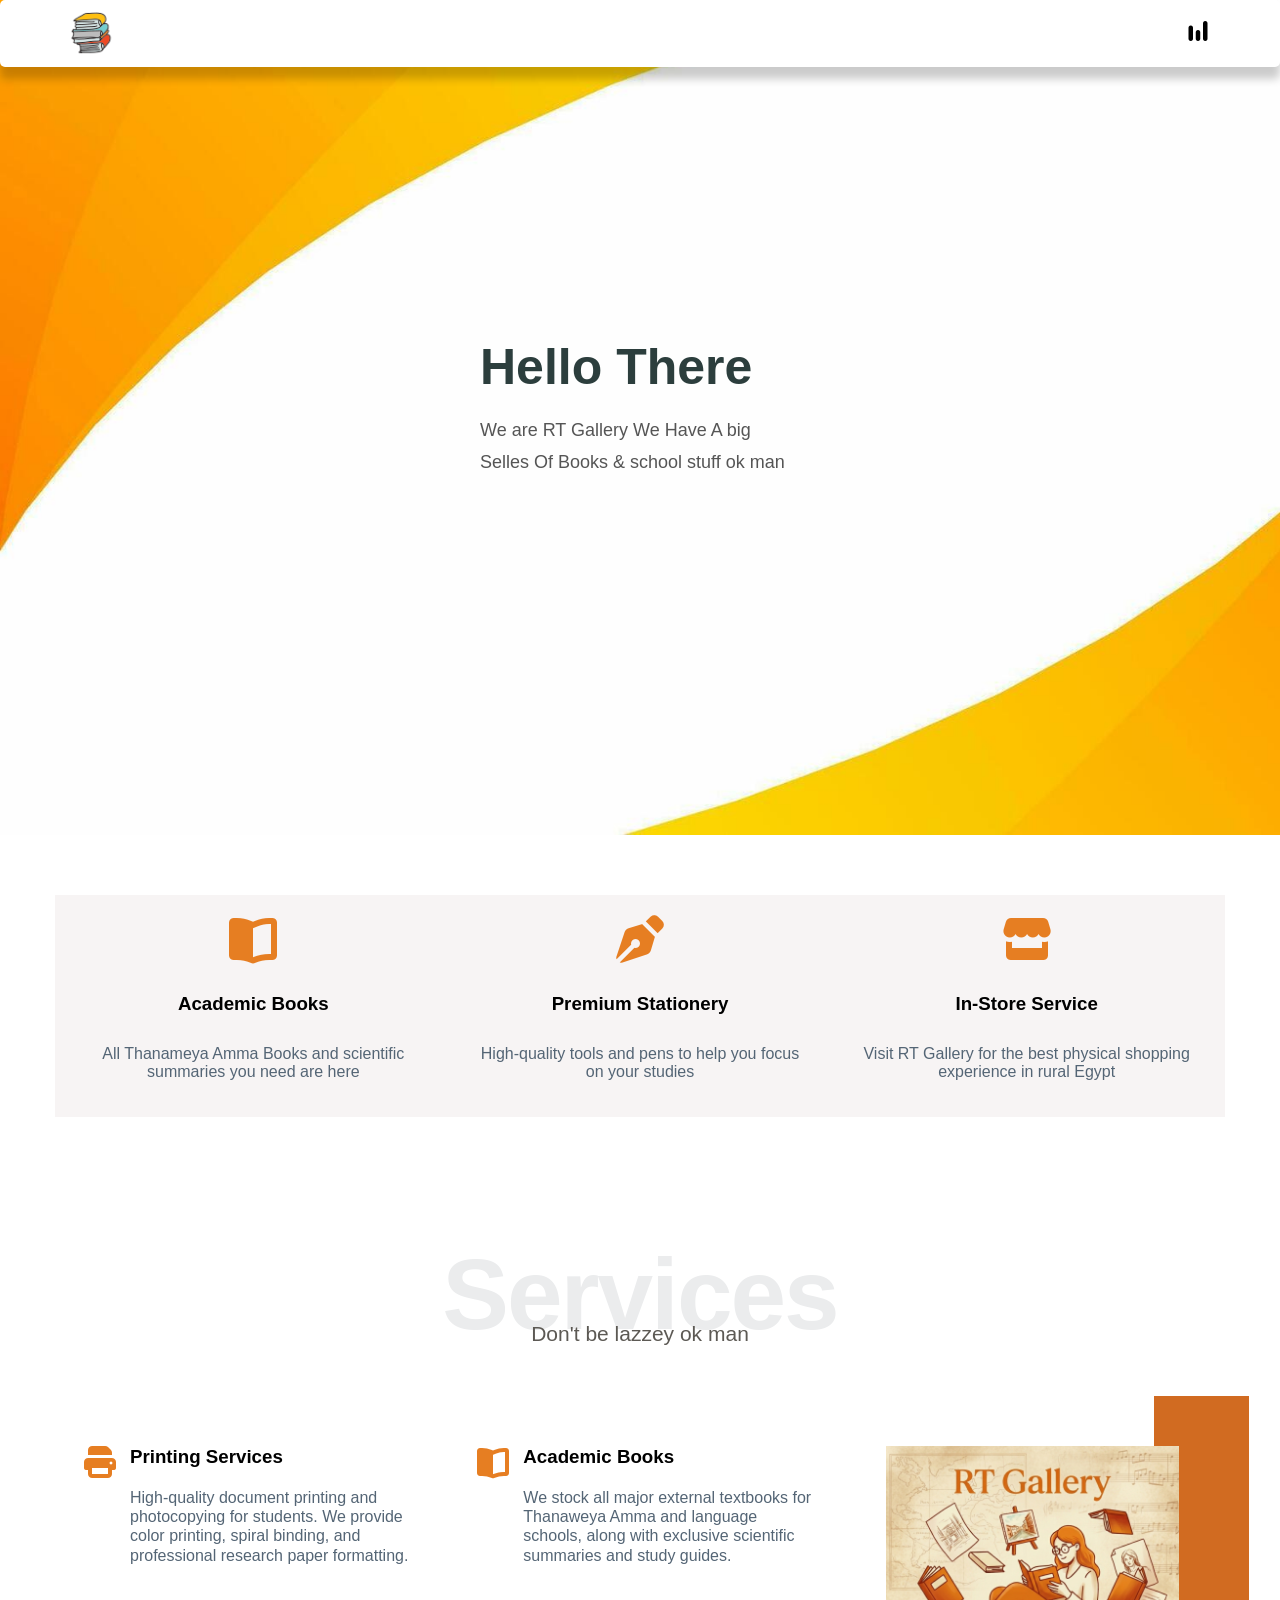
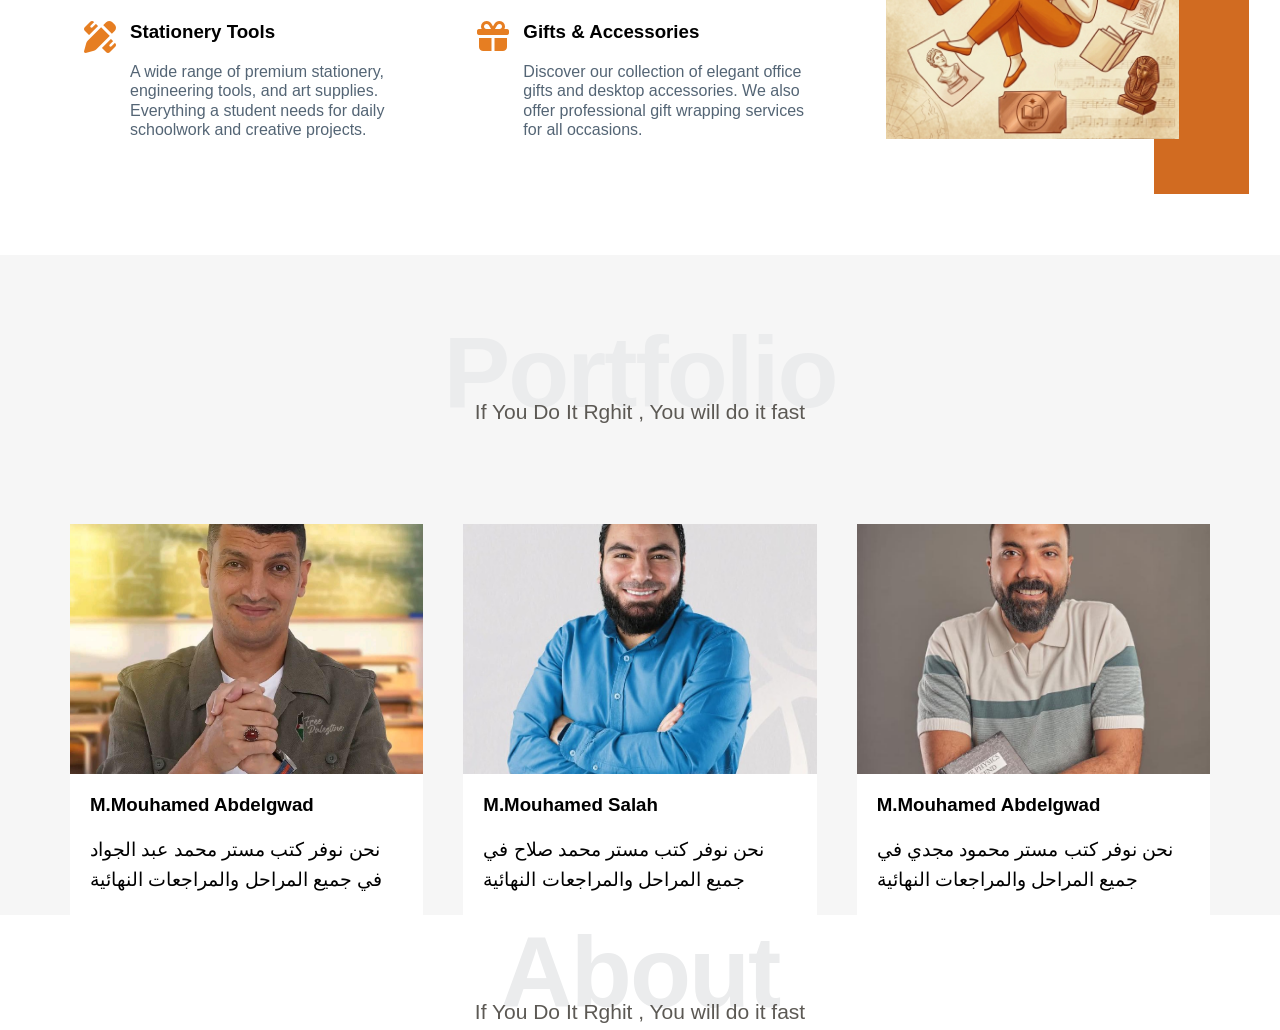
==== RT-Gallery/index.html @ 31377695 "Add files via upload" ====
<!doctype html>
<html lang="en">
  <head>
    <meta charset="UTF-8" />
    <meta name="viewport" content="width=device-width, initial-scale=1.0" />
    <title>1 firs site</title>
    <link rel="stylesheet" href="CSS/normaline.css" />
    <link rel="stylesheet" href="CSS/all.min.css">
    <link rel="stylesheet" href="CSS/Master.css" />
  </head>
  <body>
    <div class="header">
      <div class="container">
        <img src="Imgs/icon8.png" alt="" class="logo" />
        <div class="linkes">
          <img src="Imgs/icon7.png" alt="" class="logo2" />
          <ul class="ul">
            <li><a href="#services">Services</a></li>
            <li><a href="#portfolio">Portfolio</a></li>
            <li><a href="#about">About</a></li>
            <li><a href="contact">Contact</a></li>
          </ul>
        </div>
      </div>
    </div>
    <div class="landing">
      <div class="intro-text">
        <h1>Hello There</h1>
        <p>We are RT Gallery We Have A big Selles Of Books & school stuff ok man</p>
      </div>
    </div>
    <div class="features">
      <div class="container">
        <div class="feat">
          <i class="fas fa-book-open fa-3x"></i>
          <h3>Academic Books</h3>
        <p>All Thanameya Amma Books and scientific summaries you need are here</p>
        </div>
        <div class="feat">
          <i class="fas fa-pen-nib fa-3x"></i>
          <h3>Premium Stationery</h3>
        <p>High-quality tools and pens to help you focus on your studies</p>
        </div>
        <div class="feat">
          <i class="fas fa-store fa-3x"></i>
          <h3>In-Store Service</h3>
        <p>Visit RT Gallery for the best physical shopping experience in rural Egypt </p>
        </div>
      </div>
    </div>
    <div class="services">
      <div class="container">
        <h2 class="special-heading">Services</h2>
        <p class="services-p">Don't be lazzey ok man </p>
        <div class="services-content">
          <div class="col">
            <div class="srv">
              <i class="fas fa-print fa-2x"></i>
              <div class="text">
                <h3>Printing Services</h3>
                <p>High-quality document printing and photocopying for students. We provide color printing, spiral binding, and professional research paper formatting.</p>
                </div>
            </div>
            <div class="srv">
              <i class="fas fa-pencil-ruler fa-2x"></i>
              <div class="text">
                <h3>Stationery Tools</h3>
                <p>A wide range of premium stationery, engineering tools, and art supplies. Everything a student needs for daily schoolwork and creative projects.</p>
                </div>
            </div>
          </div>
          <div class="col">
            <div class="srv">
              <i class="fas fa-book-open fa-2x"></i>
              <div class="text">
                <h3>Academic Books</h3>
                <p>We stock all major external textbooks for Thanaweya Amma and language schools, along with exclusive scientific summaries and study guides.</p>
                </div>
            </div>
            <div class="srv">
              <i class="fas fa-gift fa-2x"></i>
              <div class="text">
                <h3>Gifts & Accessories</h3>
                <p>Discover our collection of elegant office gifts and desktop accessories. We also offer professional gift wrapping services for all occasions.</p>
                </div>
            </div>
          </div>
          <div class="col">
            <div class="image images-c">
              <img  src="Imgs/services.jpg" alt="">
            </div>
          </div>
        </div>
      </div>
    </div>
    <div class="portfolio">
      <div class="container">
        <h2 class="special-heading">Portfolio</h2>
        <p >If You Do It Rghit , You will do it fast</p>
        <div class="portfolio-content">
          <div class="card">
            <img src="Imgs/AJ.jpg" alt="">
            <div class="info">
              <h3>M.Mouhamed Abdelgwad</h3>
              <p>نحن نوفر كتب مستر محمد عبد الجواد في جميع المراحل والمراجعات  النهائية</p>
            </div>
          </div>
          <div class="card">
            <img src="Imgs/MS.jpg" alt="">
            <div class="info">
              <h3>M.Mouhamed Salah</h3>
              <p>نحن نوفر كتب مستر محمد صلاح في جميع المراحل والمراجعات  النهائية</p>
            </div>
          </div>
          <div class="card">
            <img src="Imgs/MG.jpg" alt="">
            <div class="info">
              <h3>M.Mouhamed Abdelgwad</h3>
              <p>نحن نوفر كتب مستر محمود مجدي في جميع المراحل والمراجعات  النهائية</p>
            </div>
          </div>
        </div>
      </div>
    </div>
    <div class="about">
      <div class="container">
        <h2 class="special-heading">About</h2>
        <p >If You Do It Rghit , You will do it fast</p>
        <div class="about-content">
          
        </div>
      </div>
    </div>
  </body>
</html>
---- RT-Gallery/CSS/normaline.css ----
/*! normalize.css v8.0.1 | MIT License | github.com/necolas/normalize.css */

/* Document
   ========================================================================== */

/**
 * 1. Correct the line height in all browsers.
 * 2. Prevent adjustments of font size after orientation changes in iOS.
 */

html {
  line-height: 1.15; /* 1 */
  -webkit-text-size-adjust: 100%; /* 2 */
}

/* Sections
   ========================================================================== */

/**
 * Remove the margin in all browsers.
 */

body {
  margin: 0;
}

/**
 * Render the `main` element consistently in IE.
 */

main {
  display: block;
}

/**
 * Correct the font size and margin on `h1` elements within `section` and
 * `article` contexts in Chrome, Firefox, and Safari.
 */

h1 {
  font-size: 2em;
  margin: 0.67em 0;
}

/* Grouping content
   ========================================================================== */

/**
 * 1. Add the correct box sizing in Firefox.
 * 2. Show the overflow in Edge and IE.
 */

hr {
  box-sizing: content-box; /* 1 */
  height: 0; /* 1 */
  overflow: visible; /* 2 */
}

/**
 * 1. Correct the inheritance and scaling of font size in all browsers.
 * 2. Correct the odd `em` font sizing in all browsers.
 */

pre {
  font-family: monospace, monospace; /* 1 */
  font-size: 1em; /* 2 */
}

/* Text-level semantics
   ========================================================================== */

/**
 * Remove the gray background on active links in IE 10.
 */

a {
  background-color: transparent;
}

/**
 * 1. Remove the bottom border in Chrome 57-
 * 2. Add the correct text decoration in Chrome, Edge, IE, Opera, and Safari.
 */

abbr[title] {
  border-bottom: none; /* 1 */
  text-decoration: underline; /* 2 */
  text-decoration: underline dotted; /* 2 */
}

/**
 * Add the correct font weight in Chrome, Edge, and Safari.
 */

b,
strong {
  font-weight: bolder;
}

/**
 * 1. Correct the inheritance and scaling of font size in all browsers.
 * 2. Correct the odd `em` font sizing in all browsers.
 */

code,
kbd,
samp {
  font-family: monospace, monospace; /* 1 */
  font-size: 1em; /* 2 */
}

/**
 * Add the correct font size in all browsers.
 */

small {
  font-size: 80%;
}

/**
 * Prevent `sub` and `sup` elements from affecting the line height in
 * all browsers.
 */

sub,
sup {
  font-size: 75%;
  line-height: 0;
  position: relative;
  vertical-align: baseline;
}

sub {
  bottom: -0.25em;
}

sup {
  top: -0.5em;
}

/* Embedded content
   ========================================================================== */

/**
 * Remove the border on images inside links in IE 10.
 */

img {
  border-style: none;
}

/* Forms
   ========================================================================== */

/**
 * 1. Change the font styles in all browsers.
 * 2. Remove the margin in Firefox and Safari.
 */

button,
input,
optgroup,
select,
textarea {
  font-family: inherit; /* 1 */
  font-size: 100%; /* 1 */
  line-height: 1.15; /* 1 */
  margin: 0; /* 2 */
}

/**
 * Show the overflow in IE.
 * 1. Show the overflow in Edge.
 */

button,
input {
  /* 1 */
  overflow: visible;
}

/**
 * Remove the inheritance of text transform in Edge, Firefox, and IE.
 * 1. Remove the inheritance of text transform in Firefox.
 */

button,
select {
  /* 1 */
  text-transform: none;
}

/**
 * Correct the inability to style clickable types in iOS and Safari.
 */

button,
[type="button"],
[type="reset"],
[type="submit"] {
  -webkit-appearance: button;
}

/**
 * Remove the inner border and padding in Firefox.
 */

button::-moz-focus-inner,
[type="button"]::-moz-focus-inner,
[type="reset"]::-moz-focus-inner,
[type="submit"]::-moz-focus-inner {
  border-style: none;
  padding: 0;
}

/**
 * Restore the focus styles unset by the previous rule.
 */

button:-moz-focusring,
[type="button"]:-moz-focusring,
[type="reset"]:-moz-focusring,
[type="submit"]:-moz-focusring {
  outline: 1px dotted ButtonText;
}

/**
 * Correct the padding in Firefox.
 */

fieldset {
  padding: 0.35em 0.75em 0.625em;
}

/**
 * 1. Correct the text wrapping in Edge and IE.
 * 2. Correct the color inheritance from `fieldset` elements in IE.
 * 3. Remove the padding so developers are not caught out when they zero out
 *    `fieldset` elements in all browsers.
 */

legend {
  box-sizing: border-box; /* 1 */
  color: inherit; /* 2 */
  display: table; /* 1 */
  max-width: 100%; /* 1 */
  padding: 0; /* 3 */
  white-space: normal; /* 1 */
}

/**
 * Add the correct vertical alignment in Chrome, Firefox, and Opera.
 */

progress {
  vertical-align: baseline;
}

/**
 * Remove the default vertical scrollbar in IE 10+.
 */

textarea {
  overflow: auto;
}

/**
 * 1. Add the correct box sizing in IE 10.
 * 2. Remove the padding in IE 10.
 */

[type="checkbox"],
[type="radio"] {
  box-sizing: border-box; /* 1 */
  padding: 0; /* 2 */
}

/**
 * Correct the cursor style of increment and decrement buttons in Chrome.
 */

[type="number"]::-webkit-inner-spin-button,
[type="number"]::-webkit-outer-spin-button {
  height: auto;
}

/**
 * 1. Correct the odd appearance in Chrome and Safari.
 * 2. Correct the outline style in Safari.
 */

[type="search"] {
  -webkit-appearance: textfield; /* 1 */
  outline-offset: -2px; /* 2 */
}

/**
 * Remove the inner padding in Chrome and Safari on macOS.
 */

[type="search"]::-webkit-search-decoration {
  -webkit-appearance: none;
}

/**
 * 1. Correct the inability to style clickable types in iOS and Safari.
 * 2. Change font properties to `inherit` in Safari.
 */

::-webkit-file-upload-button {
  -webkit-appearance: button; /* 1 */
  font: inherit; /* 2 */
}

/* Interactive
   ========================================================================== */

/*
 * Add the correct display in Edge, IE 10+, and Firefox.
 */

details {
  display: block;
}

/*
 * Add the correct display in all browsers.
 */

summary {
  display: list-item;
}

/* Misc
   ========================================================================== */

/**
 * Add the correct display in IE 10+.
 */

template {
  display: none;
}

/**
 * Add the correct display in IE 10.
 */

[hidden] {
  display: none;
}
---- RT-Gallery/CSS/Master.css ----
* {
  box-sizing: border-box;
}
html {
  scroll-behavior: smooth;
}
body {
  font-family: "Work Sans", sans-serif;
}
@media (min-width: 768px) {
  .container {
    width: 750px;
  }
}
@media (min-width: 992px) {
  .container {
    width: 970px;
  }
}
@media (min-width: 1200px) {
  .container {
    width: 1170px;
  }
}
.special-heading {
  color: #ebeced;
  font-size: 100px;
  text-align: center;
  font-weight: 800;
  letter-spacing: -2px;
  margin: 0;
  /* background-color: #e5e5e5; */
}
.special-heading + p {
    text-align: center;
    margin: -30px 0 0;
    color: #5c5954;
    font-size: 21px;
}
@media (max-width: 767px) {
  .special-heading {
    font-size: 60px;
  }
  .services-p {
    margin-top: -20px;
    font-size: 1px;
  }
}

.header {
  padding: 10px;
  position: fixed;
  top: 0;
  left: 0;
  width: 100%;
  z-index: 998;
  background-color: white;
box-shadow: 0px 12px 9px rgba(0, 0, 0, 0.2);
    border: rgba(255, 255, 255, 0.3), solid, 0.5px;
    border-radius: 5px;
    backdrop-filter: blur(10px);
  ;
}

.container {
  padding-left: 15px;
  padding-right: 15px;
  margin-left: auto;
  margin-right: auto;
}

.header .container {
  display: flex;
  justify-content: space-between;
  align-items: center;
  /* background-color: rgba(255, 255, 255, 0.342); */
}
.header .logo {
  width: 45px;
}
.header .linkes {
  position: relative;
}
.header .linkes ul {
  position: absolute;
  list-style: none;
  padding: 0;
  margin: 0;
  background-color: #f6f6f6;
  right: 1px;
  min-width: 200px;
  top: calc(100% + 12px);
  box-shadow: 0px 8px 17px rgba(0, 0, 0, 0.4);
  display: none;
  z-index: 999;
}
.header .linkes ul::before {
  content: "";
  border-width: 10px;
  border-style: solid;
  border-color: transparent transparent #f6f6f6 transparent;
  position: absolute;
  right: 5px;
  top: -20px;
}
.header .linkes:hover ul {
  display: block;
}
.header .linkes ul li a {
  display: block;
  padding: 15px;
  text-decoration: none;
  color: #333;
  transition: 0.3s;
}
.header .linkes ul li a:hover {
  padding-left: 25px;
}
.header .linkes ul li:not(:last-child) a {
  border-bottom: 1px solid #c4c4c4;
}
.landing {
  background-image: url(../Imgs/page.jpg);
  background-size: cover;
  height: calc(100vh - 65px);
  position: relative;
}
.landing .intro-text {
  width: 320px;
  position: absolute;
  left: 50%;
  top: 50%;
  transform: translate(-50%, -50%);
  max-width: 100%;
}

@media (max-width: 767px) {
  .landing .intro-text {
    left: 55%;
    top: 74%;
  }
}
@media (max-width: 1199px) {
  .landing .intro-text {
    left: 54%;
    top: 77%;
  }
}

.landing .intro-text h1 {
  margin: 0;
  font-family: "Poppins", sans-serif;
  font-weight: 700;
  font-style: normal;
    font-size: 50px;
  color: #2C3E3D;
}
.landing .intro-text p {
  font-size: 18px;
    line-height: 1.8;
    color: #555;
}
.features {
  padding-top: 60px;
  padding-bottom: 60px;
  background-color: white;
}
.features .container {
  display: grid;
  grid-template-columns: repeat(auto-fit, minmax(300px, 1fr));
  align-items: center;
  gap:20px;
  background-color: #f7f4f4;
}
.features .feat {
  padding:20px;
  text-align: center;
}
.features .feat i {
  color: #e67e22;
}
.features .feat p {
  color: #546575;
}

.features .feat h3 {
  font-weight: 800;
  margin: 30px 0;
}

.services {
  padding-top: 60px;
  padding-bottom: 60px;
  
}
@media (max-width: 767px) {
  .services  {
    padding-top: 63px;
    padding-bottom: 20px;
  }
}

.services .services-content {
  display: grid;
  grid-template-columns: repeat(auto-fit, minmax(260px, 1fr));
  gap: 40px;
  margin-top: 100px;
}
@media (max-width: 767px) {
  .services .services-content {
    gap: 30px;
  }
}
.services .services-content .image {
  max-width: 352px;
  /* height: 405px; */
  /* margin-top: 30px */
  text-align: center;
  position: relative;
}

.services .services-content .image::before {
  content: "";
  position: absolute;
  background-color: #d16b21;
  width: 95px;
  height: calc(100% + 100px);
  top: -50px;
  color: #d16b31;
  right: -40px;
  z-index: -1;
}
.services .services-content .image img {
  width: 293px;
}
@media (max-width: 1199px){
  .images-c {
    display: none;
  }
  .services .services-content {
    grid-template-columns: repeat(auto-fill, minmax(300px, 1fr));
  }
}

.services .services-content .srv {
  display: flex;
  margin-bottom: 40px;
}
@media (max-width: 767px) {
  .services .services-content .srv {
    flex-direction: column;
    text-align: center;
    align-items: center;
  }
}
.services .services-content .srv i {
  color: #e67e22;
  flex-basis: 60px;
}
.services .services-content .srv .text {
  flex: 1;
}
.services .services-content .srv h3 {
  margin: 0 0 20px;
}
.services .services-content .srv p {
  color: #546575;
  font-weight: 400;
  line-height: 1.2;
}
.portfolio {
  padding-top: 60px;c
  padding-bottom: 60px;
  background-color: #f6f6f6;
}

.portfolio .portfolio-content {
    display: grid;
  grid-template-columns: repeat(auto-fit, minmax(300px, 1fr));
  gap: 40px;
  margin-top: 100px;
}

.portfolio .portfolio-content .card {
  /* overflow: hidden; */
  background-color: #ffffff;
}

.portfolio .portfolio-content .card img {
  width: 100%;
  display: block;
  height: 250px;
  object-fit: cover;
}
.portfolio .portfolio-content .card .info {
  padding: 20px;
}
.portfolio .portfolio-content .card .info h3 {
  margin:0;
}

.portfolio .portfolio-content .card .info p {
  line-height: 1.6;
  margin-bottom: 0;
  font-size: 19px;
}
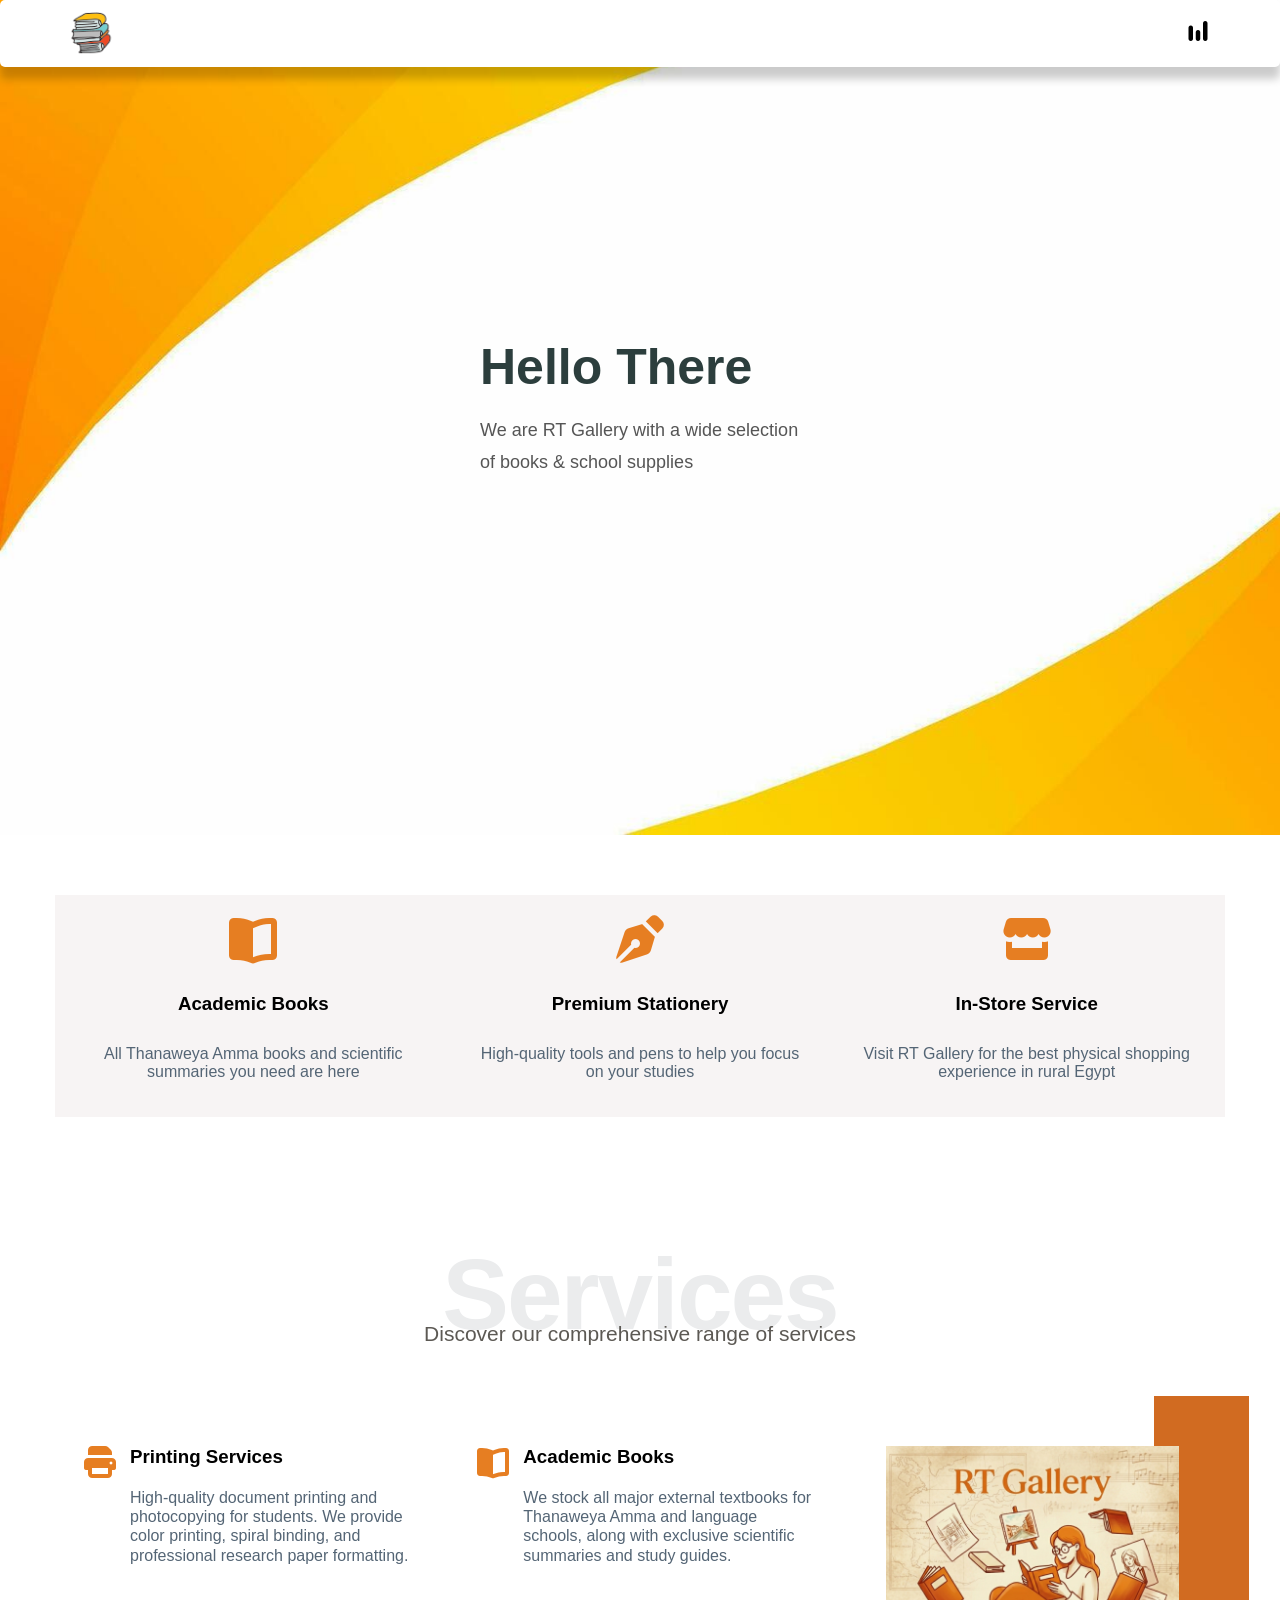
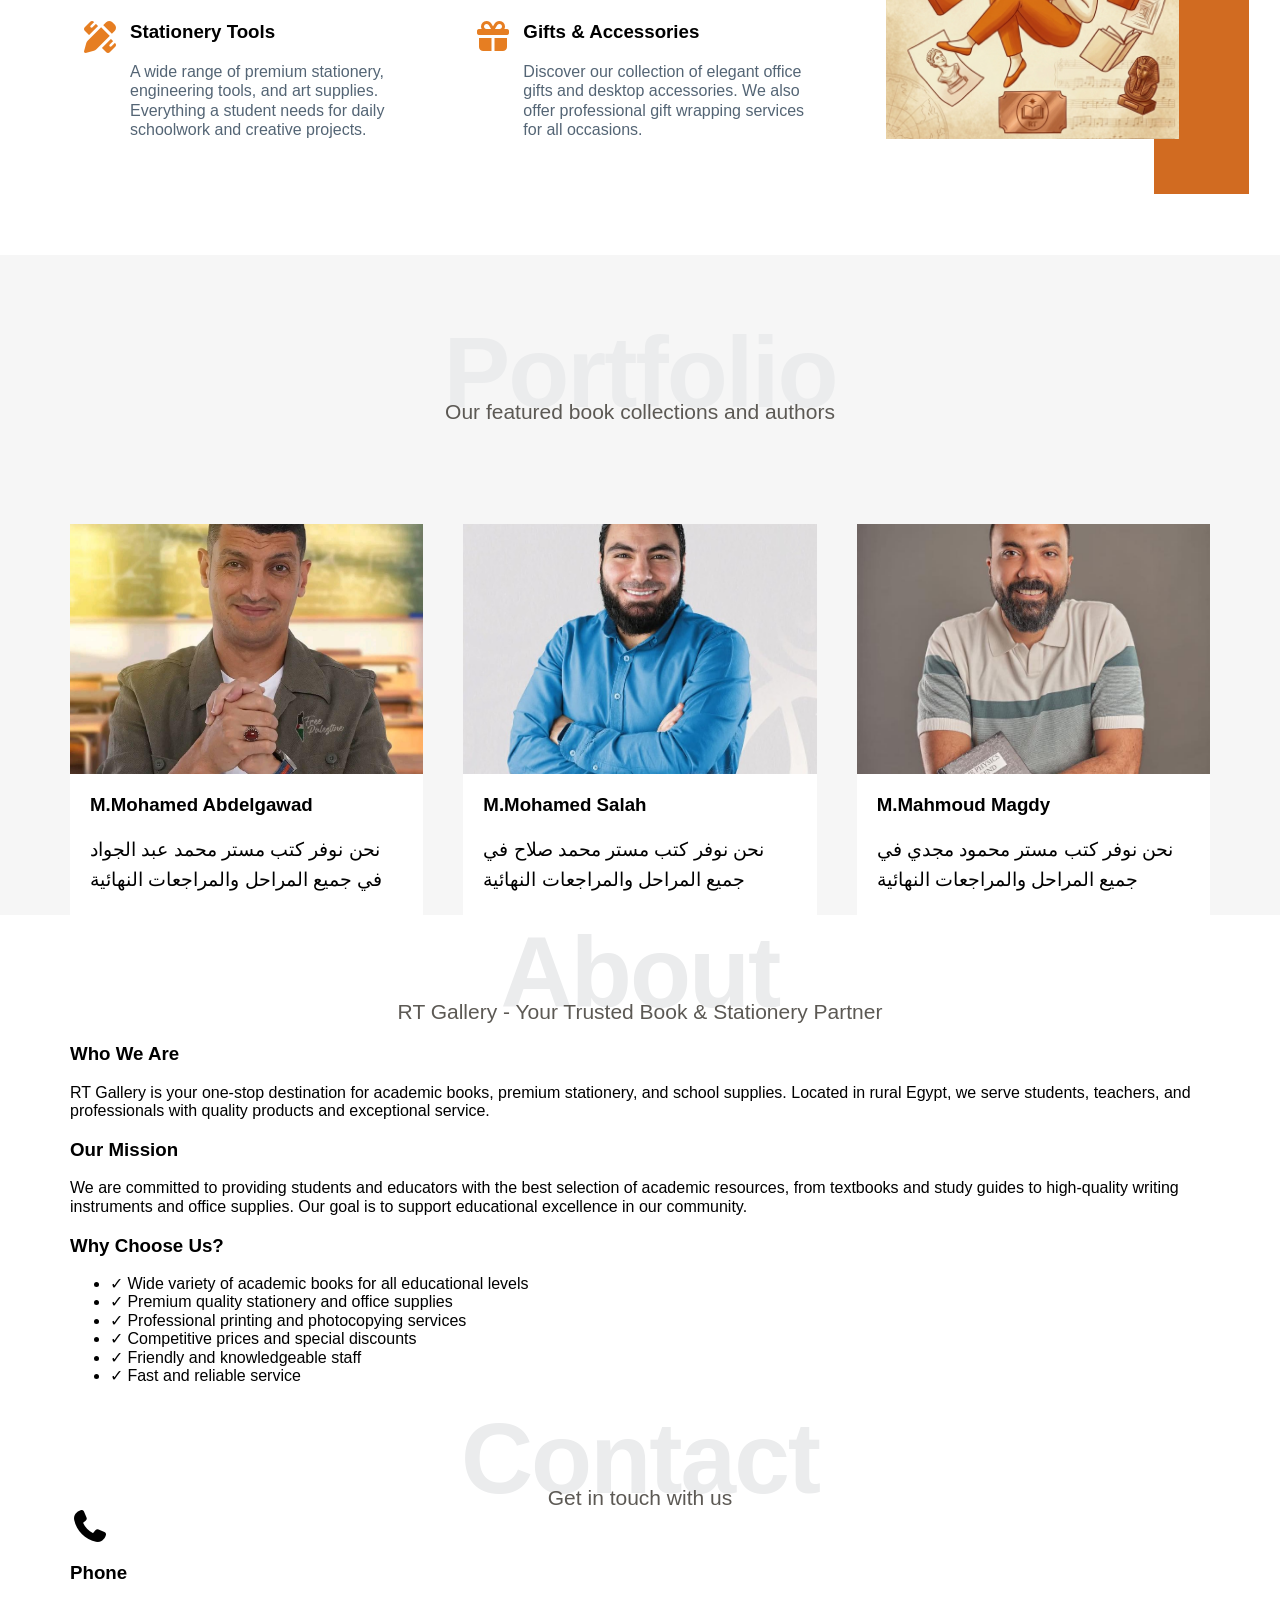
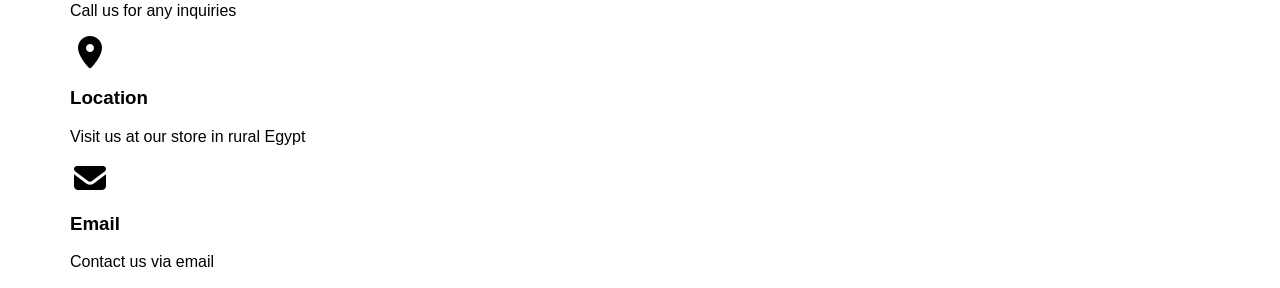
==== commit 454da4d0: "Revise index.html for RT Gallery with updated content Updated the content and structure of the index" ====
--- a/RT-Gallery/index.html
+++ b/RT-Gallery/index.html
@@ -3,7 +3,7 @@
   <head>
     <meta charset="UTF-8" />
     <meta name="viewport" content="width=device-width, initial-scale=1.0" />
-    <title>1 firs site</title>
+    <title>RT Gallery - Book Store</title>
     <link rel="stylesheet" href="CSS/normaline.css" />
     <link rel="stylesheet" href="CSS/all.min.css">
     <link rel="stylesheet" href="CSS/Master.css" />
@@ -18,7 +18,7 @@
             <li><a href="#services">Services</a></li>
             <li><a href="#portfolio">Portfolio</a></li>
             <li><a href="#about">About</a></li>
-            <li><a href="contact">Contact</a></li>
+            <li><a href="#contact">Contact</a></li>
           </ul>
         </div>
       </div>
@@ -26,7 +26,7 @@
     <div class="landing">
       <div class="intro-text">
         <h1>Hello There</h1>
-        <p>We are RT Gallery We Have A big Selles Of Books & school stuff ok man</p>
+        <p>We are RT Gallery with a wide selection of books & school supplies</p>
       </div>
     </div>
     <div class="features">
@@ -34,7 +34,7 @@
         <div class="feat">
           <i class="fas fa-book-open fa-3x"></i>
           <h3>Academic Books</h3>
-        <p>All Thanameya Amma Books and scientific summaries you need are here</p>
+        <p>All Thanaweya Amma books and scientific summaries you need are here</p>
         </div>
         <div class="feat">
           <i class="fas fa-pen-nib fa-3x"></i>
@@ -48,10 +48,10 @@
         </div>
       </div>
     </div>
-    <div class="services">
+    <div class="services" id="services">
       <div class="container">
         <h2 class="special-heading">Services</h2>
-        <p class="services-p">Don't be lazzey ok man </p>
+        <p class="services-p">Discover our comprehensive range of services </p>
         <div class="services-content">
           <div class="col">
             <div class="srv">
@@ -93,41 +93,80 @@
         </div>
       </div>
     </div>
-    <div class="portfolio">
+    <div class="portfolio" id="portfolio">
       <div class="container">
         <h2 class="special-heading">Portfolio</h2>
-        <p >If You Do It Rghit , You will do it fast</p>
+        <p >Our featured book collections and authors</p>
         <div class="portfolio-content">
           <div class="card">
             <img src="Imgs/AJ.jpg" alt="">
             <div class="info">
-              <h3>M.Mouhamed Abdelgwad</h3>
-              <p>نحن نوفر كتب مستر محمد عبد الجواد في جميع المراحل والمراجعات  النهائية</p>
+              <h3>M.Mohamed Abdelgawad</h3>
+              <p>نحن نوفر كتب مستر محمد عبد الجواد في جميع المراحل والمراجعات النهائية</p>
             </div>
           </div>
           <div class="card">
             <img src="Imgs/MS.jpg" alt="">
             <div class="info">
-              <h3>M.Mouhamed Salah</h3>
-              <p>نحن نوفر كتب مستر محمد صلاح في جميع المراحل والمراجعات  النهائية</p>
+              <h3>M.Mohamed Salah</h3>
+              <p>نحن نوفر كتب مستر محمد صلاح في جميع المراحل والمراجعات النهائية</p>
             </div>
           </div>
           <div class="card">
             <img src="Imgs/MG.jpg" alt="">
             <div class="info">
-              <h3>M.Mouhamed Abdelgwad</h3>
-              <p>نحن نوفر كتب مستر محمود مجدي في جميع المراحل والمراجعات  النهائية</p>
+              <h3>M.Mahmoud Magdy</h3>
+              <p>نحن نوفر كتب مستر محمود مجدي في جميع المراحل والمراجعات النهائية</p>
             </div>
           </div>
         </div>
       </div>
     </div>
-    <div class="about">
+    <div class="about" id="about">
       <div class="container">
         <h2 class="special-heading">About</h2>
-        <p >If You Do It Rghit , You will do it fast</p>
+        <p >RT Gallery - Your Trusted Book & Stationery Partner</p>
         <div class="about-content">
-          
+          <div class="about-text">
+            <h3>Who We Are</h3>
+            <p>RT Gallery is your one-stop destination for academic books, premium stationery, and school supplies. Located in rural Egypt, we serve students, teachers, and professionals with quality products and exceptional service.</p>
+            
+            <h3>Our Mission</h3>
+            <p>We are committed to providing students and educators with the best selection of academic resources, from textbooks and study guides to high-quality writing instruments and office supplies. Our goal is to support educational excellence in our community.</p>
+            
+            <h3>Why Choose Us?</h3>
+            <ul class="about-list">
+              <li>✓ Wide variety of academic books for all educational levels</li>
+              <li>✓ Premium quality stationery and office supplies</li>
+              <li>✓ Professional printing and photocopying services</li>
+              <li>✓ Competitive prices and special discounts</li>
+              <li>✓ Friendly and knowledgeable staff</li>
+              <li>✓ Fast and reliable service</li>
+            </ul>
+          </div>
+        </div>
+      </div>
+    </div>
+    <div class="contact" id="contact">
+      <div class="container">
+        <h2 class="special-heading">Contact</h2>
+        <p>Get in touch with us</p>
+        <div class="contact-content">
+          <div class="contact-item">
+            <i class="fas fa-phone fa-2x"></i>
+            <h3>Phone</h3>
+            <p>Call us for any inquiries</p>
+          </div>
+          <div class="contact-item">
+            <i class="fas fa-map-marker-alt fa-2x"></i>
+            <h3>Location</h3>
+            <p>Visit us at our store in rural Egypt</p>
+          </div>
+          <div class="contact-item">
+            <i class="fas fa-envelope fa-2x"></i>
+            <h3>Email</h3>
+            <p>Contact us via email</p>
+          </div>
         </div>
       </div>
     </div>
